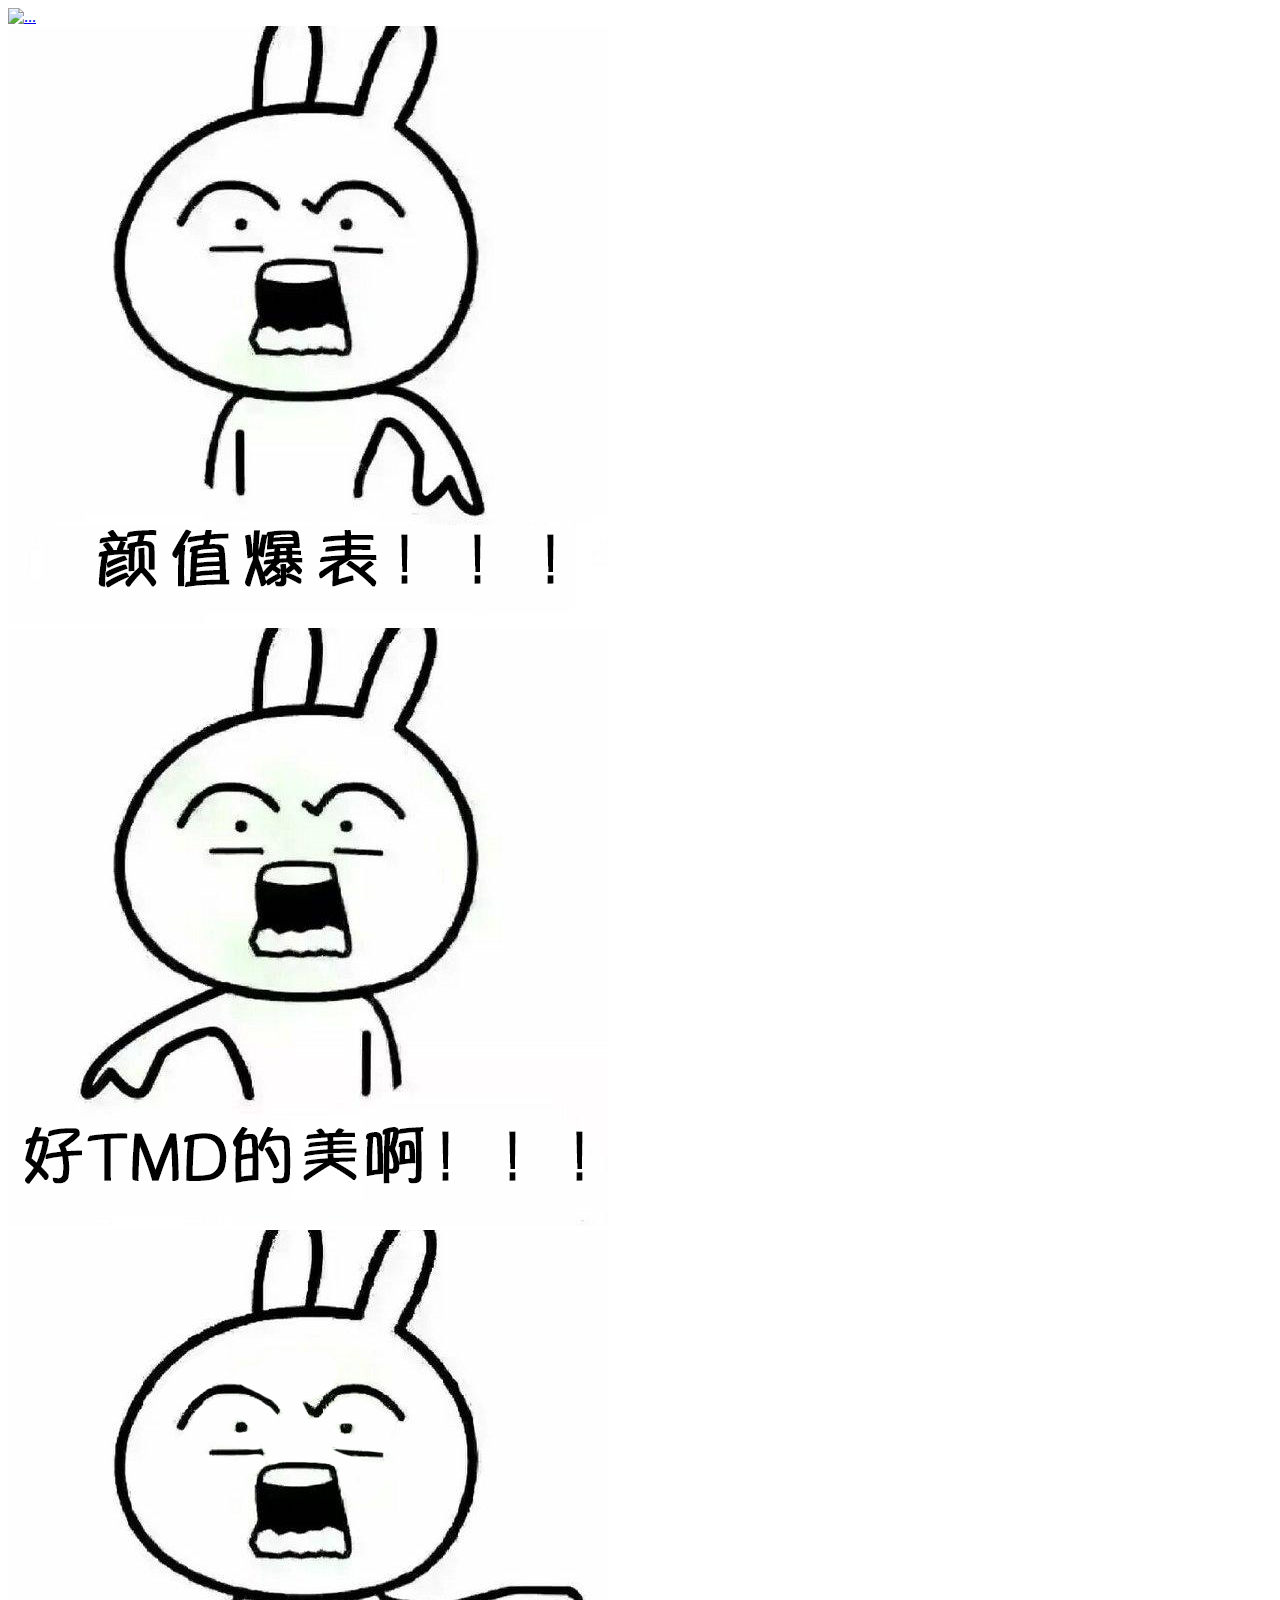
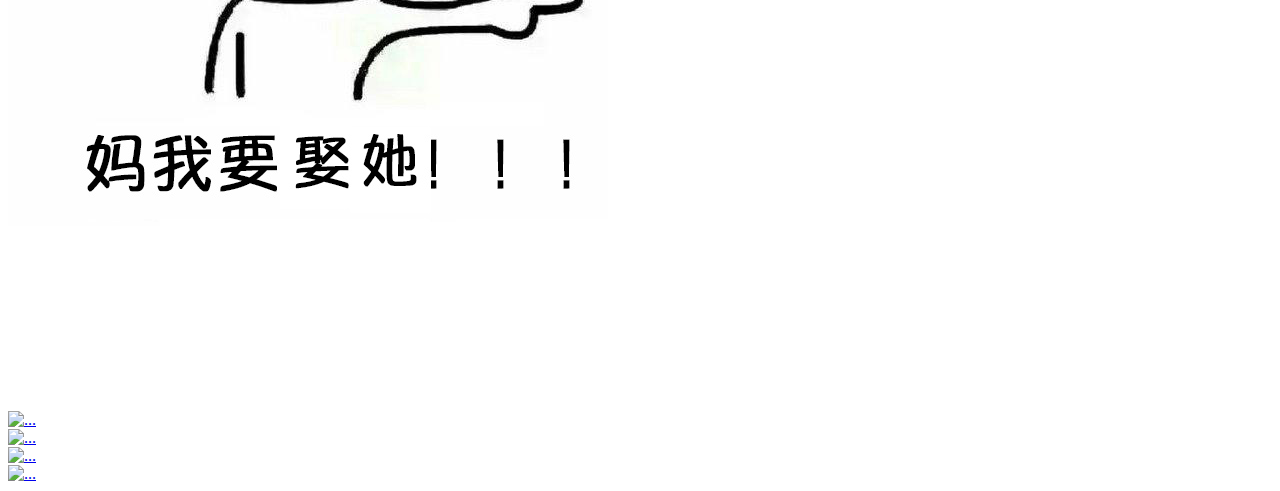
==== favorite.html @ d37bad49 "Add files via upload" ====
<!DOCTYPE HTML>
<html>
<head>
	<title>我的小祖宗！</title>
	<meta http-equiv="Content-Type" content="text/html; charset=utf-8" />
	<meta name="keywords" content="生日礼物，惊喜,有趣,最美，情人节，小祖宗" />
	<meta name="description" content="送给小祖宗的生日礼物，情人节惊喜 " />
	<meta name="viewport" content="width=device-width, initial-scale=1, maximum-scale=1">
	<link href="css/bootstrap.min.css" rel="stylesheet" type="text/css"/>
	<link href="css/ohmygod.css" rel="stylesheet" type="text/css"/>

<script>
var _hmt = _hmt || [];
(function() {
  var hm = document.createElement("script");
  hm.src = "//hm.baidu.com/hm.js?e9e0ed8d2dd56059cc040dc1f05b7424";
  var s = document.getElementsByTagName("script")[0]; 
  s.parentNode.insertBefore(hm, s);
})();
</script>


</head>
<body>
	<div class="container" style="align:center;">
		<div class="row">
			<div class="col-xs-3 col-md-3">
				<a href="https://shijieshangzuimeidenvren.github.io" class="thumbnail">
					<img src="img/1.jpg" alt="...">
				</a>
			</div>
			<div class="col-xs-3 col-md-3">
				<a href="https://shijieshangzuimeidenvren.github.io" class="thumbnail">
					<img src="img/2.jpg" alt="...">
				</a>
			</div>
			<div class="col-xs-3 col-md-3">
				<a href="https://shijieshangzuimeidenvren.github.io" class="thumbnail">
					<img src="img/3.jpg" alt="...">
				</a>
			</div>
		</div>
		<div class="row">
			<div class="col-xs-3 col-md-3">
				<a href="https://shijieshangzuimeidenvren.github.io" class="thumbnail">
					<img src="img/4.jpg" alt="...">
				</a>
			</div>
			<div class="col-xs-3 col-md-3">	
					<video  width="250" height="176.88" loop autoplay>
						<source src="img/1516687664599.mp4" type="video/mp4">
					</video >	
			</div>
			<div class="col-xs-3 col-md-3">
				<a href="https://shijieshangzuimeidenvren.github.io" class="thumbnail">
					<img src="img/6.jpg" alt="...">
				</a>
			</div>
		</div>
		<div class="row">
			<div class="col-xs-3 col-md-3">
				<a href="https://shijieshangzuimeidenvren.github.io" class="thumbnail">
					<img src="img/7.jpg" alt="...">
				</a>
			</div>
			<div class="col-xs-3 col-md-3">
				<a href="https://shijieshangzuimeidenvren.github.io" class="thumbnail">
					<img src="img/8.jpg" alt="...">
				</a>
			</div>
			<div class="col-xs-3 col-md-3">
				<a href="https://shijieshangzuimeidenvren.github.io" class="thumbnail">
					<img src="img/9.jpg" alt="...">
				</a>
			</div>
		</div>
	</div>

</body>
</html>
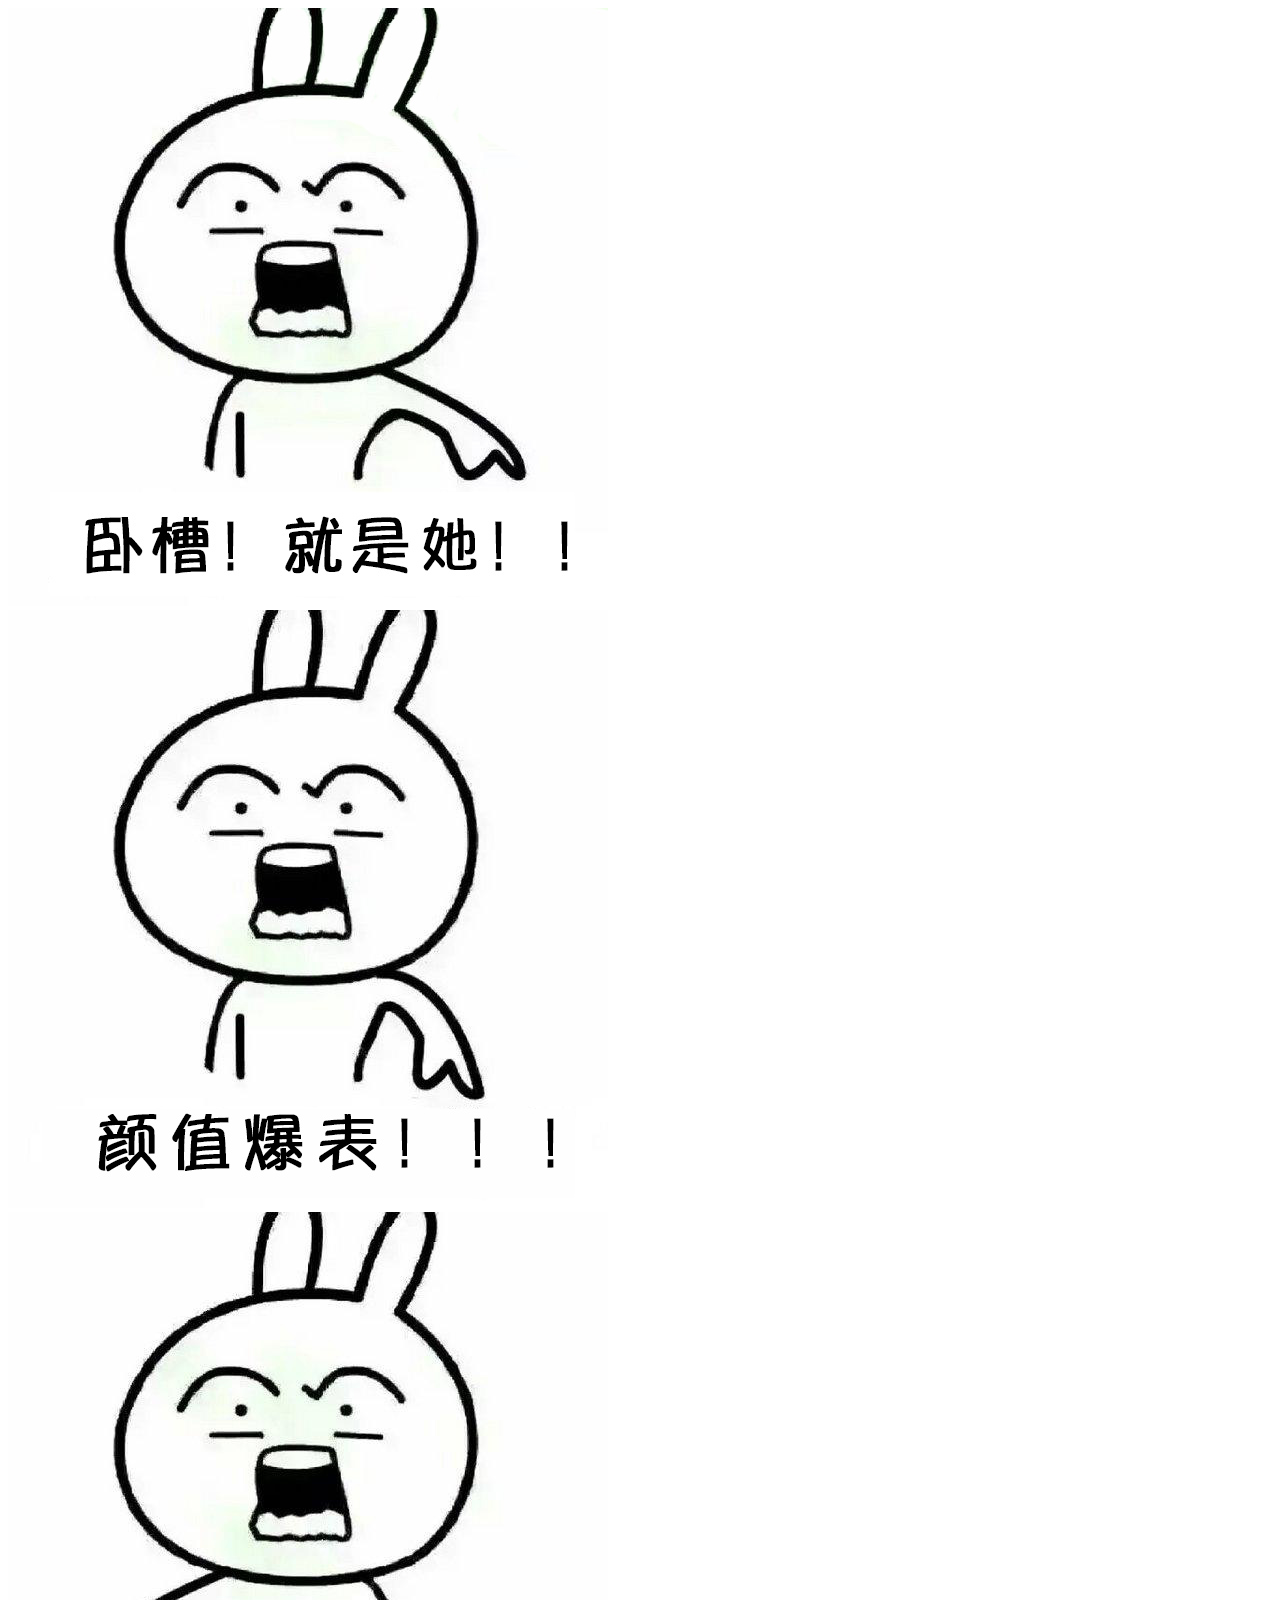
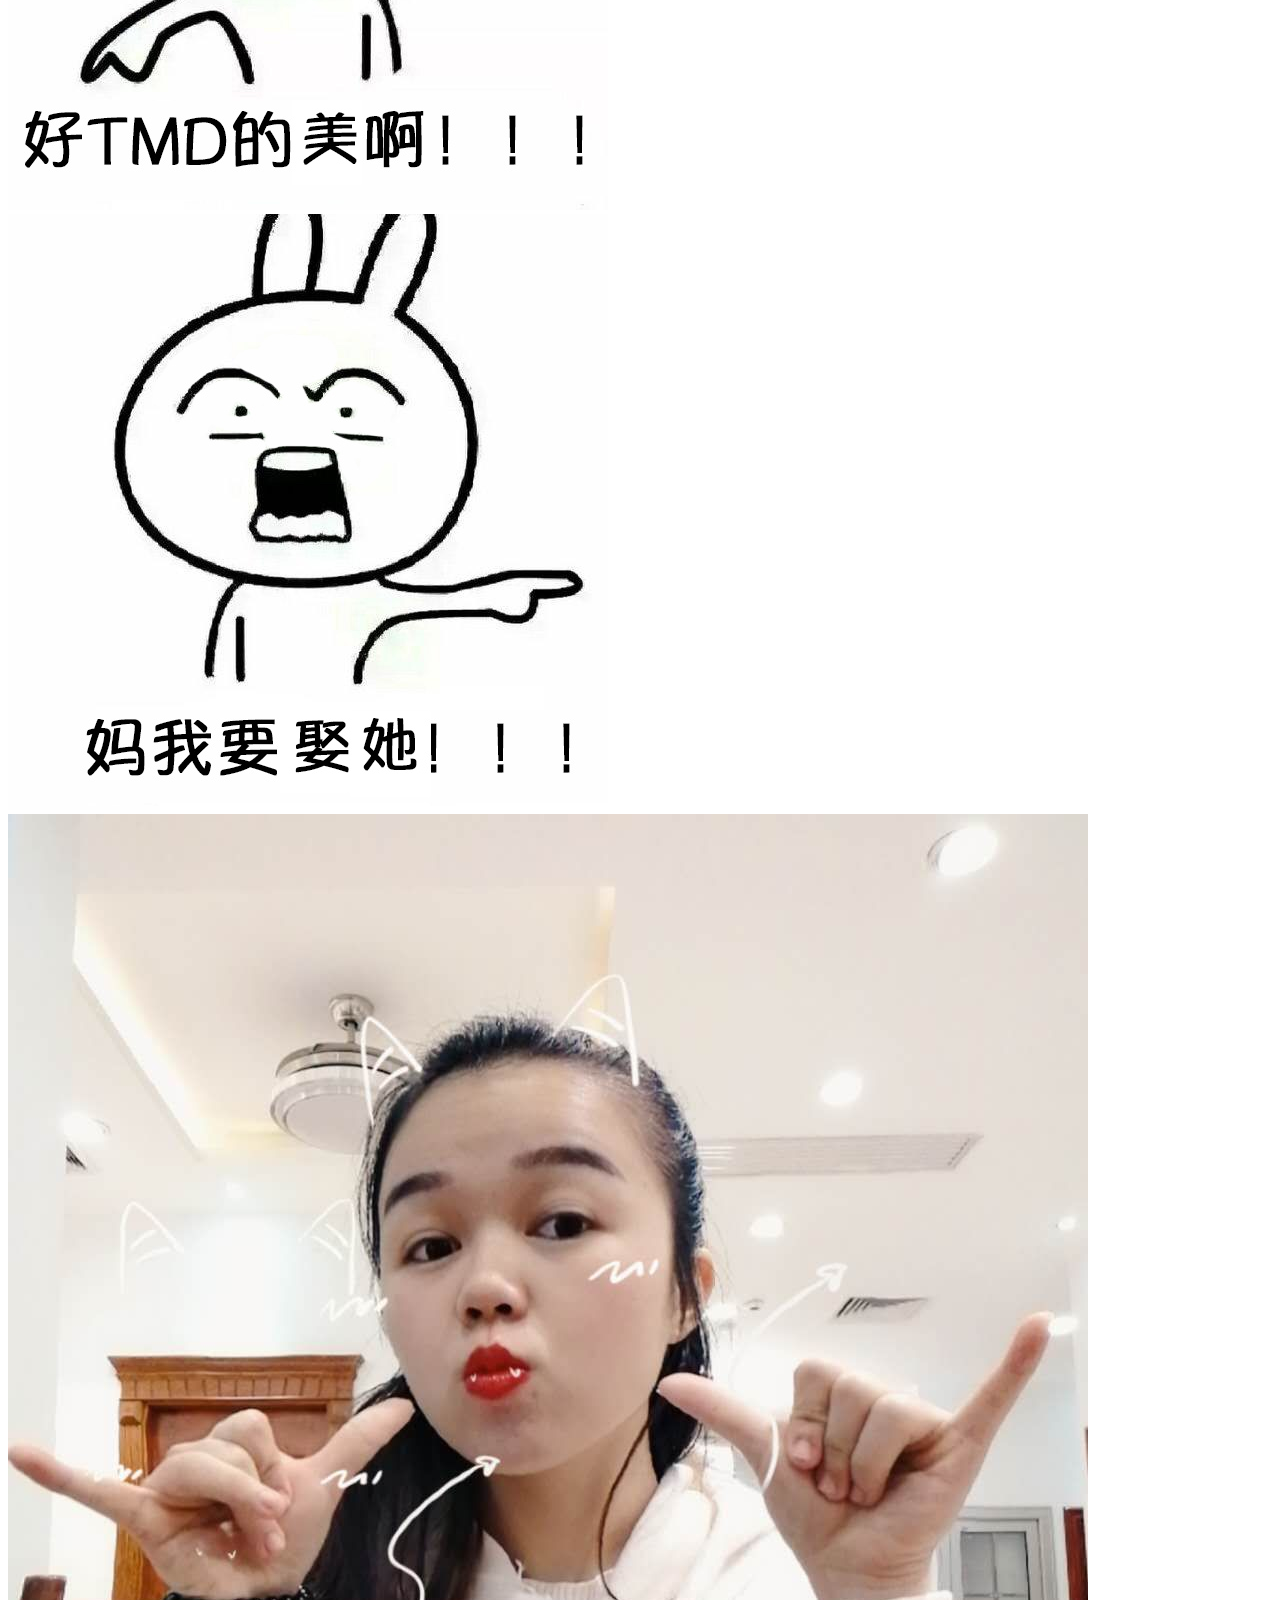
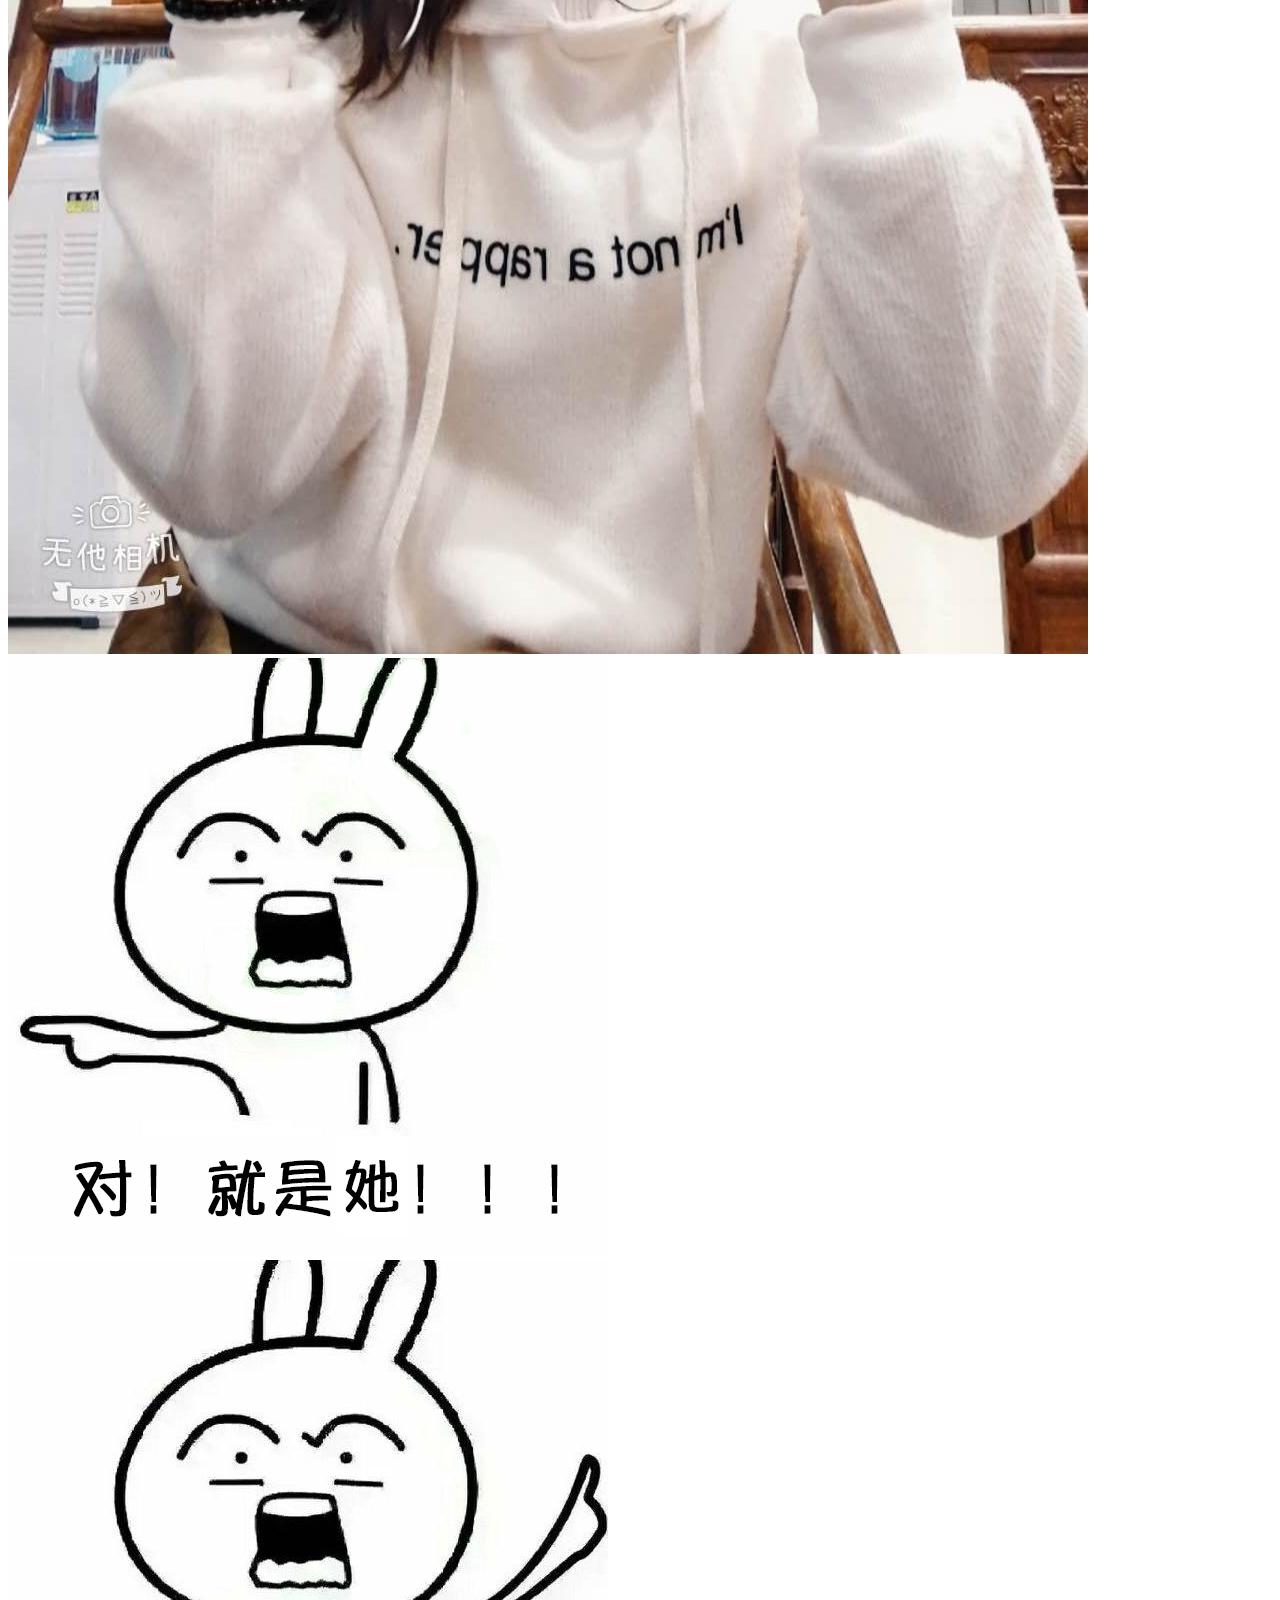
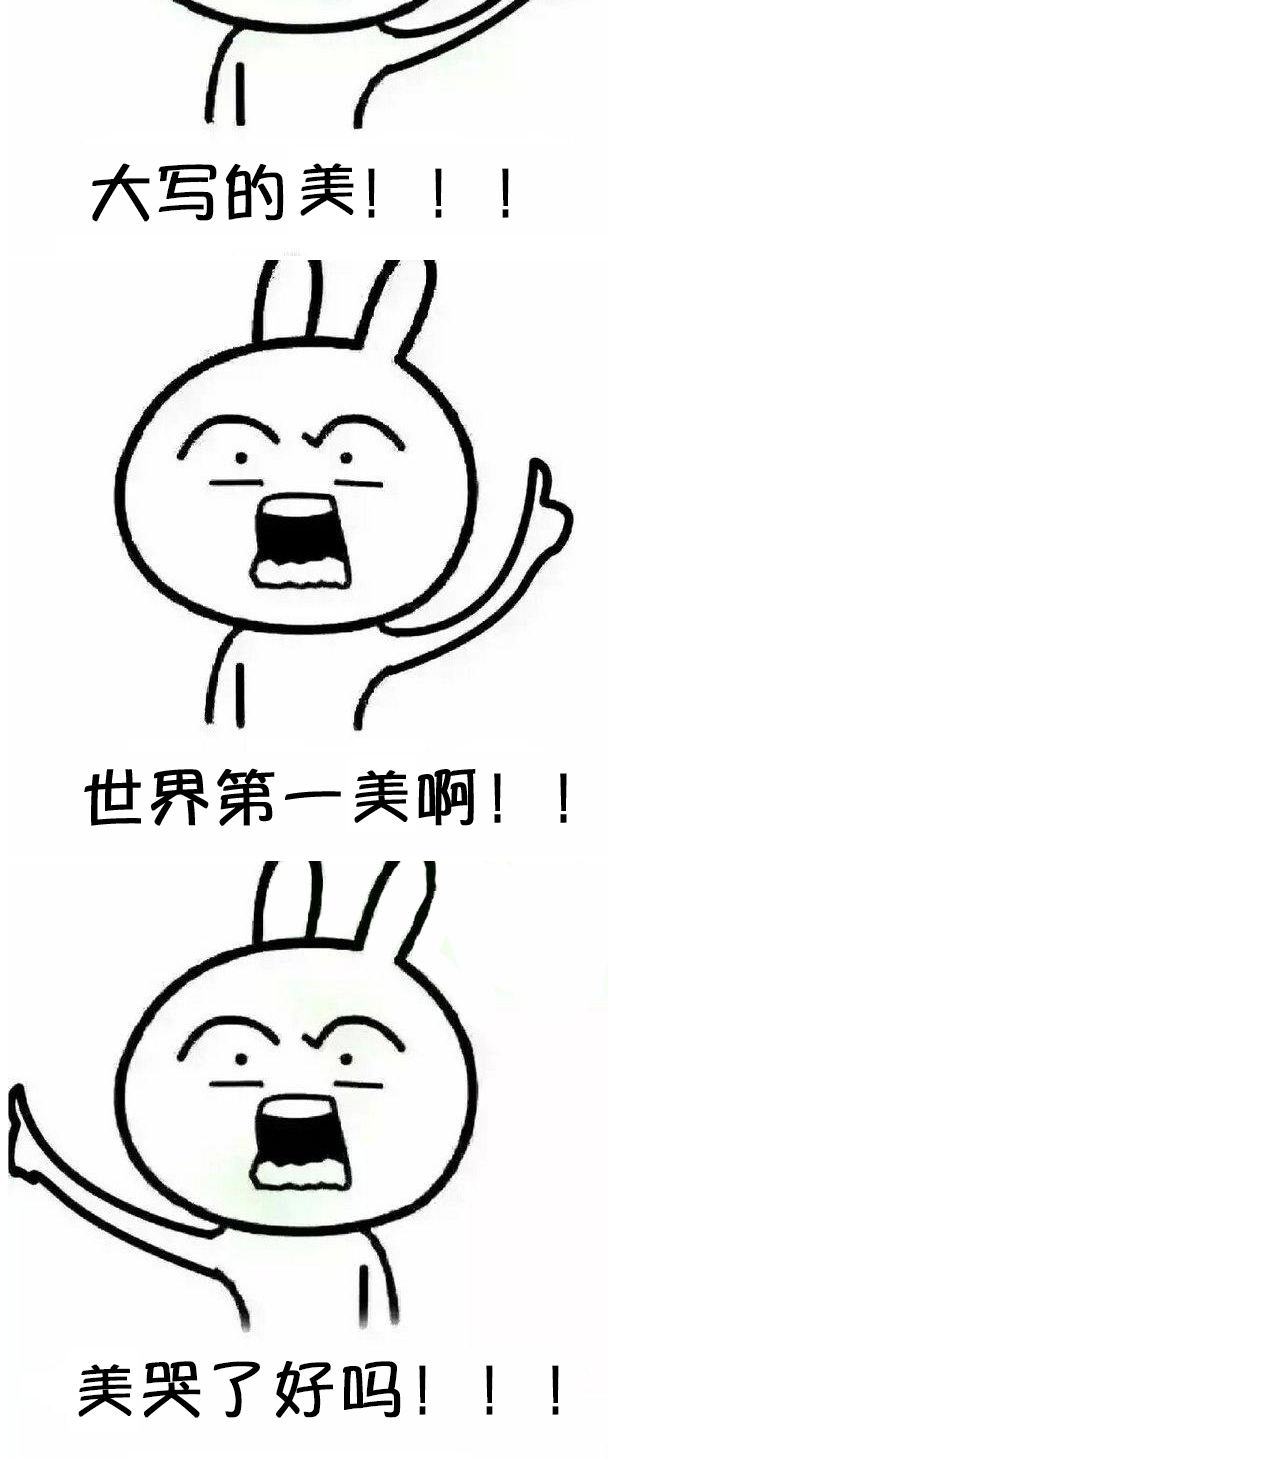
==== commit f11e1a94: "Update favorite.html" ====
--- a/favorite.html
+++ b/favorite.html
@@ -47,9 +47,9 @@
 				</a>
 			</div>
 			<div class="col-xs-3 col-md-3">	
-					<video  width="250" height="176.88" loop autoplay>
-						<source src="img/1516687664599.mp4" type="video/mp4">
-					</video >	
+				<a href="https://shijieshangzuimeidenvren.github.io" class="thumbnail">
+					<img src="img/5.jpg" alt="...">
+				</a>
 			</div>
 			<div class="col-xs-3 col-md-3">
 				<a href="https://shijieshangzuimeidenvren.github.io" class="thumbnail">
